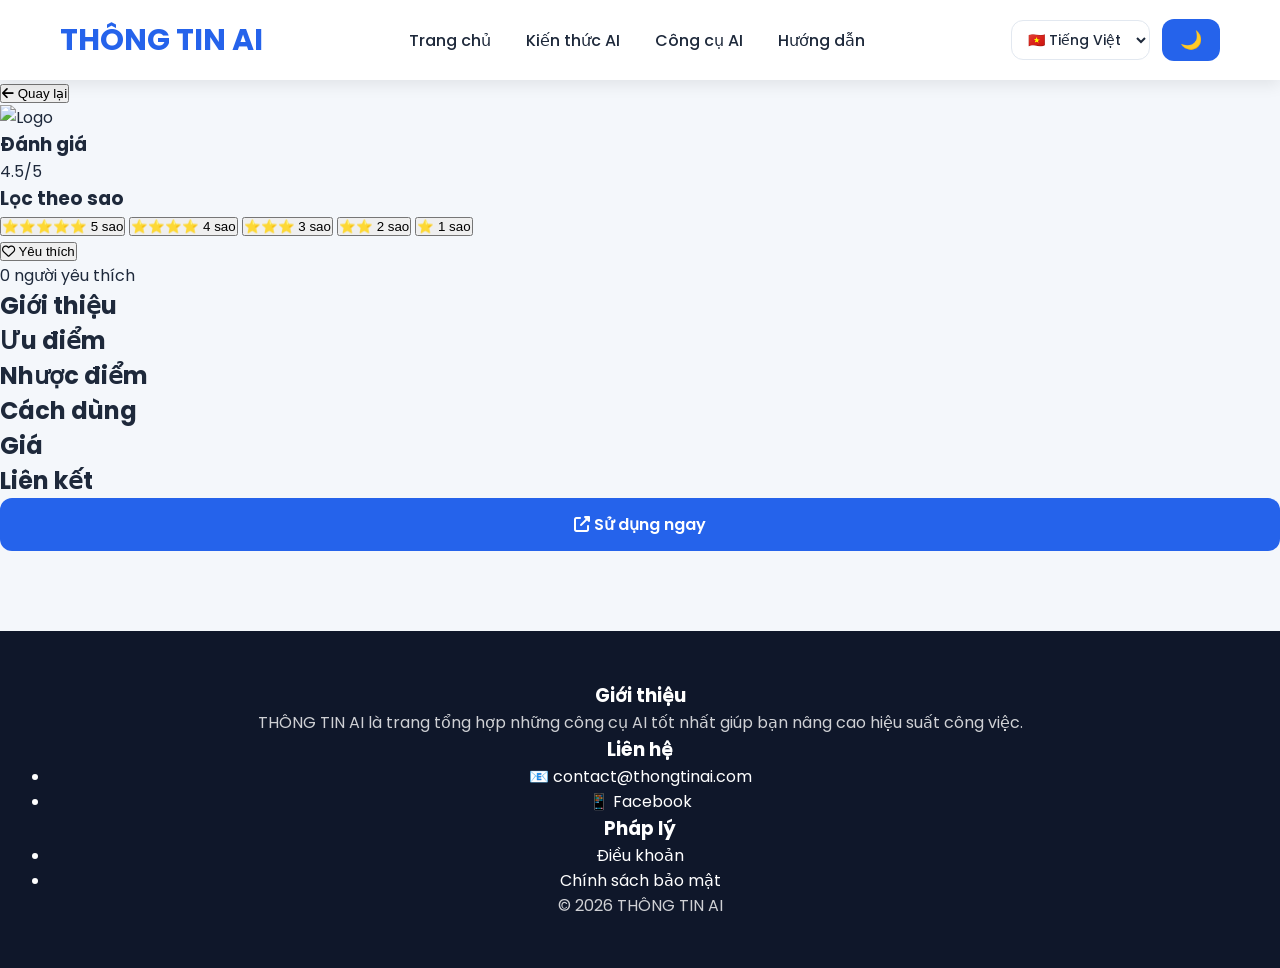
==== detail.html @ 98ac902a "Thêm trang chi tiết công cụ AI với đánh giá sao, yêu thích, và thông tin đầy đủ" ====
<!DOCTYPE html>
<html lang="vi">
<head>
    <meta charset="UTF-8">
    <meta name="viewport" content="width=device-width, initial-scale=1.0">
    <title>Chi tiết công cụ AI - THÔNG TIN AI</title>
    <link rel="stylesheet" href="style.css">
    <link rel="stylesheet" href="css/detail.css">
    <link rel="preconnect" href="https://fonts.googleapis.com">
    <link rel="preconnect" href="https://fonts.gstatic.com" crossorigin>
    <link href="https://fonts.googleapis.com/css2?family=Poppins:wght@300;400;500;600;700;800&display=swap" rel="stylesheet">
    <link rel="stylesheet" href="https://cdnjs.cloudflare.com/ajax/libs/font-awesome/6.7.2/css/all.min.css">
</head>
<body>
    <!-- HEADER -->
    <header class="header">
        <div class="logo">
            <a href="index.html">THÔNG TIN AI</a>
        </div>
        <nav>
            <a href="index.html" data-i18n="nav_home">Trang chủ</a>
            <a href="index.html" id="knowledgeToggle" data-i18n="nav_knowledge">Kiến thức AI</a>
            <a href="index.html" id="toolsToggle" data-i18n="nav_tools">Công cụ AI</a>
            <a href="index.html" id="guideToggle" data-i18n="nav_guide">Hướng dẫn</a>
        </nav>
        <div class="header-right">
            <div class="lang-select">
                <select id="langSelect">
                    <option value="vi">🇻🇳 Tiếng Việt</option>
                    <option value="en">🇺🇸 English</option>
                </select>
            </div>
            <button id="darkMode">🌙</button>
        </div>
    </header>

    <!-- DETAIL SECTION -->
    <main class="detail-container">
        <div class="detail-hero">
            <button class="back-btn" onclick="history.back()">
                <i class="fas fa-arrow-left"></i> <span data-i18n="back_btn">Quay lại</span>
            </button>
        </div>

        <section class="detail-content">
            <div class="detail-header">
                <div class="detail-logo">
                    <img id="detailLogo" src="" alt="Logo">
                    <span id="detailIcon" class="detail-icon"></span>
                </div>
                <div class="detail-title-section">
                    <h1 id="detailName"></h1>
                    <div class="detail-meta">
                        <span id="detailCategory" class="badge-category"></span>
                        <span id="detailBadge" class="badge"></span>
                    </div>
                </div>
            </div>

            <!-- RATING & FAVORITE SECTION -->
            <div class="rating-favorite-section">
                <div class="rating-box">
                    <h3 data-i18n="rating_title">Đánh giá</h3>
                    <div class="stars-container">
                        <div class="stars-display" id="starsDisplay"></div>
                        <span id="ratingValue" class="rating-value">4.5/5</span>
                    </div>
                </div>

                <!-- RATING FILTER 5-1 STAR -->
                <div class="rating-filter">
                    <h3 data-i18n="rating_filter">Lọc theo sao</h3>
                    <div class="filter-stars">
                        <button class="star-filter-btn" data-star="5">⭐⭐⭐⭐⭐ <span data-i18n="star_5">5 sao</span></button>
                        <button class="star-filter-btn" data-star="4">⭐⭐⭐⭐ <span data-i18n="star_4">4 sao</span></button>
                        <button class="star-filter-btn" data-star="3">⭐⭐⭐ <span data-i18n="star_3">3 sao</span></button>
                        <button class="star-filter-btn" data-star="2">⭐⭐ <span data-i18n="star_2">2 sao</span></button>
                        <button class="star-filter-btn" data-star="1">⭐ <span data-i18n="star_1">1 sao</span></button>
                    </div>
                </div>

                <div class="favorite-box">
                    <button id="favoriteBtn" class="favorite-btn" title="Yêu thích">
                        <i class="far fa-heart"></i> <span data-i18n="favorite_btn">Yêu thích</span>
                    </button>
                    <p id="favCount" class="fav-count">0 người yêu thích</p>
                </div>
            </div>

            <!-- MAIN INFO GRID -->
            <div class="info-grid">
                <!-- GIỚI THIỆU -->
                <div class="info-box">
                    <h2 data-i18n="detail_intro">Giới thiệu</h2>
                    <p id="detailIntro"></p>
                </div>

                <!-- ƯU ĐIỂM -->
                <div class="info-box">
                    <h2 data-i18n="detail_advantages">Ưu điểm</h2>
                    <ul id="advantagesList" class="benefit-list">
                    </ul>
                </div>

                <!-- NHƯỢC ĐIỂM -->
                <div class="info-box">
                    <h2 data-i18n="detail_disadvantages">Nhược điểm</h2>
                    <ul id="disadvantagesList" class="benefit-list">
                    </ul>
                </div>

                <!-- CÁCH DÙNG -->
                <div class="info-box">
                    <h2 data-i18n="detail_usage">Cách dùng</h2>
                    <ol id="usageList" class="usage-list">
                    </ol>
                </div>

                <!-- GIÁ -->
                <div class="info-box">
                    <h2 data-i18n="detail_price">Giá</h2>
                    <div id="priceInfo" class="price-info">
                    </div>
                </div>

                <!-- LINK -->
                <div class="info-box">
                    <h2 data-i18n="detail_link">Liên kết</h2>
                    <a id="detailLink" href="#" target="_blank" rel="noopener" class="btn btn-primary">
                        <i class="fas fa-external-link-alt"></i> <span data-i18n="btn_use">Sử dụng ngay</span>
                    </a>
                </div>
            </div>
        </section>
    </main>

    <!-- FOOTER -->
    <footer>
        <div class="footer-content">
            <div class="footer-section">
                <h3 data-i18n="footer_about">Giới thiệu</h3>
                <p data-i18n="footer_about_text">THÔNG TIN AI là trang tổng hợp những công cụ AI tốt nhất giúp bạn nâng cao hiệu suất công việc.</p>
            </div>
            <div class="footer-section">
                <h3 data-i18n="footer_contact">Liên hệ</h3>
                <ul>
                    <li><a href="mailto:contact@thongtinai.com">📧 contact@thongtinai.com</a></li>
                    <li><a href="https://facebook.com/thongtinai" target="_blank">📱 Facebook</a></li>
                </ul>
            </div>
            <div class="footer-section">
                <h3 data-i18n="footer_legal">Pháp lý</h3>
                <ul>
                    <li><a href="terms.html" data-i18n="footer_terms">Điều khoản</a></li>
                    <li><a href="privacy.html" data-i18n="footer_privacy">Chính sách bảo mật</a></li>
                </ul>
            </div>
        </div>
        <p class="footer-bottom" data-i18n="footer_text">© 2026 THÔNG TIN AI</p>
    </footer>

    <script src="data.js"></script>
    <script src="translations.js"></script>
    <script src="js/detail.js"></script>
</body>
</html>
---- style.css ----
/* =======================================
THÔNG TIN AI
Version 3.0
======================================= */

@import url('https://fonts.googleapis.com/css2?family=Poppins:wght@300;400;500;600;700;800&display=swap');

:root{
    --primary:#2563eb;
    --primary-dark:#1d4ed8;
    --background:#f4f7fb;
    --white:#ffffff;
    --text:#1e293b;
    --gray:#64748b;
    --border:#e5e7eb;
    --shadow:0 15px 40px rgba(0,0,0,.08);
    --radius:18px;
}

*{
    margin:0;
    padding:0;
    box-sizing:border-box;
}

html{
    scroll-behavior:smooth;
}

body{
    font-family:'Poppins',sans-serif;
    background:var(--background);
    color:var(--text);
    transition:background .3s, color .3s;
}

img{
    max-width:100%;
    display:block;
}

a{
    text-decoration:none;
    color:inherit;
}

button{
    cursor:pointer;
}

/* =======================================
HEADER
======================================= */
.header{
    height:80px;
    background:white;
    display:flex;
    justify-content:space-between;
    align-items:center;
    padding:0 60px;
    position:sticky;
    top:0;
    z-index:999;
    box-shadow:0 5px 15px rgba(0,0,0,.08);
}

.logo{
    font-size:30px;
    font-weight:700;
    color:var(--primary);
}

nav{
    display:flex;
    gap:35px;
}

nav a{
    font-weight:500;
    transition:.3s;
}

nav a:hover{
    color:var(--primary);
}

.header-right{
    display:flex;
    align-items:center;
    gap:12px;
}

.header-right button{
    background:var(--primary);
    color:white;
    border:none;
    padding:10px 18px;
    border-radius:12px;
    font-size:18px;
}

.lang-select select{
    background:white;
    color:#1e293b;
    border:1.5px solid #e2e8f0;
    padding:8px 12px;
    border-radius:12px;
    font-size:14px;
    font-weight:500;
    font-family:inherit;
    cursor:pointer;
    outline:none;
    transition:.3s;
}

.lang-select select:hover{
    border-color:var(--primary);
}

body.dark .lang-select select{
    background:#1e293b;
    color:#e2e8f0;
    border-color:#334155;
}

/* =======================================
HERO
======================================= */
.hero{
    background:
        radial-gradient(circle at 8px 8px, rgba(255,255,255,.16) 1.6px, transparent 1.6px) 0 0/40px 40px,
        radial-gradient(circle at 1200px 60px, rgba(255,255,255,.12) 220px, transparent 60%),
        linear-gradient(135deg,#2563eb,#1e40af);
    min-height:500px;
    display:flex;
    align-items:center;
    justify-content:center;
    text-align:center;
    color:white;
    padding:80px;
    position:relative;
    overflow:hidden;
}

.hero-text{
    max-width:850px;
    position:relative;
    z-index:2;
}

.hero-robot{
    position:absolute;
    right:40px;
    bottom:-10px;
    width:200px;
    height:auto;
    object-fit:contain;
    opacity:.95;
    filter:drop-shadow(0 15px 25px rgba(0,0,0,.3));
    animation:robotFloat 3.5s ease-in-out infinite;
}

@keyframes robotFloat{
    0%,100%{ transform:translateY(0); }
    50%{ transform:translateY(-14px); }
}

.hero h1{
    font-size:64px;
    margin-bottom:20px;
}

.hero p{
    font-size:20px;
    opacity:.95;
}

.search-box{
    margin-top:40px;
    display:flex;
    justify-content:center;
}

.search-box input{
    width:600px;
    height:60px;
    border:none;
    outline:none;
    padding:0 20px;
    border-radius:15px 0 0 15px;
    font-size:17px;
}

.search-box button{
    width:150px;
    border:none;
    background:#0f172a;
    color:white;
    border-radius:0 15px 15px 0;
    font-size:17px;
}

/* =======================================
LAYOUT
======================================= */
.main{
    max-width:1450px;
    margin:60px auto;
    display:grid;
    grid-template-columns:260px 1fr;
    gap:40px;
    padding:0 20px;
}

.sidebar{
    background:white;
    border-radius:20px;
    padding:25px;
    box-shadow:var(--shadow);
    height:fit-content;
    position:sticky;
    top:100px;
}

.sidebar h3{
    margin-bottom:25px;
    font-size:22px;
}

.sidebar ul{
    list-style:none;
}

.sidebar li{
    padding:15px;
    border-radius:12px;
    margin-bottom:10px;
    cursor:pointer;
    transition:.3s;
}

.sidebar li:hover{
    background:#2563eb;
    color:white;
}

.sidebar li.active{
    background:#2563eb;
    color:white;
}

.utility-title{
    margin-top:30px;
    margin-bottom:20px;
    font-size:19px;
    padding-top:20px;
    border-top:1px solid var(--border);
}

body.dark .utility-title{
    border-top-color:#334155;
}

.utility-list{
    list-style:none;
}

.utility-list li{
    padding:13px 15px;
    border-radius:12px;
    margin-bottom:8px;
    cursor:pointer;
    font-size:15px;
    transition:.3s;
}

.utility-list li:hover{
    background:#eff6ff;
    color:var(--primary);
}

.utility-list li.active{
    background:#2563eb;
    color:white;
}

body.dark .utility-list li:hover{
    background:#334155;
    color:#93c5fd;
}

.content{
    width:100%;
}

.section-title{
    display:flex;
    justify-content:space-between;
    align-items:center;
    margin-bottom:30px;
}

.section-title h2{
    font-size:34px;
    font-weight:700;
}

.tool-count{
    color:var(--gray);
    font-weight:600;
    font-size:15px;
}

.hidden{
    display:none !important;
}

#knowledge-section{
    margin-bottom:60px;
}

nav a.active-link{
    color:var(--primary);
}

/* =======================================
KIẾN THỨC AI
======================================= */
.knowledge-grid{
    display:grid;
    grid-template-columns:repeat(auto-fill,minmax(300px,1fr));
    gap:20px;
}

.knowledge-card{
    background:white;
    border-radius:20px;
    padding:25px;
    box-shadow:var(--shadow);
    transition:.3s;
}

.knowledge-card:hover{
    transform:translateY(-6px);
    box-shadow:0 20px 45px rgba(0,0,0,.12);
}

.knowledge-icon{
    font-size:34px;
    width:60px;
    height:60px;
    display:flex;
    align-items:center;
    justify-content:center;
    background:linear-gradient(135deg,#eff6ff,#dbeafe);
    border-radius:16px;
    margin-bottom:16px;
}

.knowledge-card h3{
    font-size:20px;
    margin-bottom:12px;
    color:var(--primary);
}

.knowledge-card p{
    color:var(--gray);
    line-height:1.7;
}

.knowledge-card ul{
    padding-left:20px;
    color:var(--gray);
    line-height:1.9;
}

/* =======================================
AI THEO NGHỀ
======================================= */
.profession-grid{
    display:grid;
    grid-template-columns:repeat(auto-fill,minmax(300px,1fr));
    gap:20px;
}

.profession-card{
    background:white;
    border-radius:20px;
    padding:25px;
    box-shadow:var(--shadow);
    transition:.3s;
}

.profession-card:hover{
    transform:translateY(-6px);
    box-shadow:0 20px 45px rgba(0,0,0,.12);
}

.profession-card h3{
    font-size:20px;
    margin-bottom:8px;
    color:var(--primary);
}

.profession-intro{
    color:var(--gray);
    font-weight:600;
    margin-bottom:10px;
}

.profession-tasks{
    list-style:none;
    margin-bottom:18px;
}

.profession-tasks li{
    color:var(--gray);
    line-height:1.9;
    padding-left:26px;
    position:relative;
}

.profession-tasks li::before{
    content:"✔";
    position:absolute;
    left:0;
    color:#22c55e;
    font-weight:700;
}

.profession-suggest{
    border-top:1px solid var(--border);
    padding-top:16px;
}

.suggest-label{
    display:block;
    font-size:13px;
    color:var(--gray);
    font-weight:600;
    margin-bottom:10px;
}

.chip-row{
    display:flex;
    flex-wrap:wrap;
    gap:8px;
}

.chip{
    background:#eff6ff;
    color:var(--primary);
    font-size:13px;
    font-weight:600;
    padding:7px 14px;
    border-radius:50px;
    cursor:pointer;
    transition:.25s;
}

.chip:hover{
    background:var(--primary);
    color:white;
    transform:translateY(-2px);
}

body.dark .profession-suggest{
    border-top-color:#334155;
}

body.dark .chip{
    background:#334155;
    color:#93c5fd;
}

/* =======================================
BẢNG XẾP HẠNG AI
======================================= */
.ranking-list{
    display:flex;
    flex-direction:column;
    gap:14px;
}

.ranking-item{
    background:white;
    border-radius:16px;
    padding:16px 22px;
    box-shadow:0 8px 24px rgba(0,0,0,.06);
    display:flex;
    align-items:center;
    gap:20px;
    transition:.3s;
}

.ranking-item:hover{
    transform:translateX(6px);
    box-shadow:0 12px 30px rgba(0,0,0,.1);
}

.rank-pos{
    width:40px;
    min-width:40px;
    height:40px;
    border-radius:50%;
    background:#f1f5f9;
    display:flex;
    align-items:center;
    justify-content:center;
    font-weight:700;
    font-size:18px;
    color:var(--gray);
}

.rank-pos.rank-top{
    background:linear-gradient(135deg,#fef3c7,#fde68a);
    font-size:22px;
}

.ranking-logo{
    width:48px;
    height:48px;
    min-width:48px;
    border-radius:12px;
    background:linear-gradient(135deg,#eff6ff,#dbeafe);
    display:flex;
    align-items:center;
    justify-content:center;
}

.ranking-logo img{
    width:28px;
    height:28px;
    object-fit:contain;
}

.ranking-info{
    flex:1;
    min-width:120px;
}

.ranking-info h4{
    font-size:17px;
    margin-bottom:3px;
}

.ranking-category{
    font-size:13px;
    color:var(--gray);
}

.ranking-rating{
    font-weight:700;
    color:#f59e0b;
    min-width:70px;
}

.ranking-link{
    width:auto;
    padding:10px 20px;
    font-size:14px;
}

body.dark .ranking-item{
    background:#1e293b;
}

body.dark .rank-pos{
    background:#334155;
    color:#e2e8f0;
}

/* =======================================
TOOL GRID
======================================= */
.tool-grid{
    display:grid;
    grid-template-columns:repeat(auto-fill,minmax(260px,1fr));
    gap:20px;
}

.tool-card{
    background:#fff;
    border-radius:20px;
    overflow:hidden;
    box-shadow:0 10px 30px rgba(0,0,0,.08);
    transition:.35s;
    position:relative;
    animation:fadeUp .6s ease;
}

.tool-card:hover{
    transform:translateY(-10px);
    box-shadow:0 20px 45px rgba(0,0,0,.15);
}

.tool-image{
    height:180px;
    background:linear-gradient(135deg,#eff6ff,#dbeafe);
    display:flex;
    justify-content:center;
    align-items:center;
}

.tool-image img,
.tool-image .tool-logo{
    width:70px;
    height:70px;
    object-fit:contain;
}

.tool-content{
    padding:25px;
}

.tool-content h3{
    font-size:24px;
    margin-bottom:10px;
}

.tool-content p{
    color:#64748b;
    line-height:1.8;
    margin-bottom:20px;
    min-height:70px;
}

/* =======================================
BADGE
======================================= */
.badge{
    position:absolute;
    top:18px;
    right:18px;
    background:#22c55e;
    color:white;
    font-size:13px;
    padding:6px 12px;
    border-radius:50px;
    font-weight:600;
    z-index:2;
}

.badge.pro{
    background:#ef4444;
}

.badge.free{
    background:#2563eb;
}

.badge.hot{
    background:#22c55e;
}

/* =======================================
RATING
======================================= */
.rating{
    display:flex;
    align-items:center;
    gap:6px;
    margin-bottom:15px;
    color:#f59e0b;
    font-weight:600;
}

.rating span{
    color:#475569;
}

/* =======================================
BUTTON
======================================= */
.btn{
    display:inline-block;
    width:100%;
    text-align:center;
    background:#2563eb;
    color:white;
    padding:14px;
    border-radius:12px;
    transition:.3s;
    font-weight:600;
}

.btn:hover{
    background:#1d4ed8;
}

/* =======================================
EMPTY
======================================= */
.empty{
    background:white;
    padding:80px;
    border-radius:20px;
    text-align:center;
    box-shadow:var(--shadow);
    grid-column:1/-1;
}

/* =======================================
ANIMATION
======================================= */
@keyframes fadeUp{
    from{
        opacity:0;
        transform:translateY(30px);
    }
    to{
        opacity:1;
        transform:translateY(0);
    }
}

/* =======================================
6 Ô LỢI ÍCH CUỐI TRANG
======================================= */
.footer-stats{
    max-width:1450px;
    margin:0 auto;
    padding:0 20px 60px;
    display:grid;
    grid-template-columns:repeat(6,1fr);
    gap:20px;
}

.stat-box{
    background:white;
    border-radius:18px;
    padding:26px 20px;
    text-align:center;
    box-shadow:var(--shadow);
    transition:.3s;
}

.stat-box:hover{
    transform:translateY(-6px);
    box-shadow:0 20px 45px rgba(0,0,0,.12);
}

.stat-icon{
    width:56px;
    height:56px;
    margin:0 auto 14px;
    border-radius:50%;
    background:linear-gradient(135deg,#eff6ff,#dbeafe);
    display:flex;
    align-items:center;
    justify-content:center;
    font-size:26px;
}

.stat-box h4{
    font-size:16px;
    margin-bottom:8px;
}

.stat-box p{
    font-size:13px;
    color:var(--gray);
    line-height:1.6;
}

body.dark .stat-box{
    background:#1e293b;
}

body.dark .stat-box p{
    color:#94a3b8;
}

@media(max-width:1200px){
    .footer-stats{
        grid-template-columns:repeat(3,1fr);
    }
}

@media(max-width:600px){
    .footer-stats{
        grid-template-columns:repeat(2,1fr);
        gap:14px;
    }
}

/* =======================================
FOOTER
======================================= */
footer{
    margin-top:80px;
    background:#0f172a;
    color:white;
    text-align:center;
    padding:50px;
}

footer p{
    opacity:.8;
}

footer .credit{
    margin-top:8px;
    font-size:13px;
    opacity:.55;
}

footer .credit a{
    text-decoration:underline;
}

/* =======================================
SCROLLBAR
======================================= */
::-webkit-scrollbar{
    width:10px;
}

::-webkit-scrollbar-thumb{
    background:#2563eb;
    border-radius:20px;
}

::-webkit-scrollbar-track{
    background:#edf2f7;
}

/* =======================================
DARK MODE
======================================= */
body.dark{
    background:#0f172a;
    color:#e2e8f0;
}

body.dark .header{
    background:#1e293b;
}

body.dark .sidebar,
body.dark .knowledge-card,
body.dark .tool-card,
body.dark .empty{
    background:#1e293b;
    color:#e2e8f0;
}

body.dark .tool-content p,
body.dark .knowledge-card p,
body.dark .knowledge-card ul,
body.dark .rating span{
    color:#94a3b8;
}

body.dark footer{
    background:#020617;
}

/* =======================================
RESPONSIVE
======================================= */
@media(max-width:1200px){
    .main{
        grid-template-columns:220px 1fr;
    }
}

@media(max-width:900px){
    .main{
        grid-template-columns:1fr;
    }

    .sidebar{
        position:relative;
        top:0;
    }

    .hero h1{
        font-size:42px;
    }

    .hero-robot{
        width:140px;
        height:140px;
        right:10px;
        bottom:-6px;
        opacity:.5;
    }

    .search-box{
        flex-direction:column;
        gap:10px;
    }

    .search-box input{
        width:100%;
        border-radius:12px;
    }

    .search-box button{
        width:100%;
        height:55px;
        border-radius:12px;
    }
}

@media(max-width:600px){
    .header{
        padding:20px;
    }

    nav{
        display:none;
    }

    .hero{
        padding:50px 25px;
    }

    .hero h1{
        font-size:34px;
    }

    .tool-grid{
        grid-template-columns:1fr;
    }

    .hero-robot{
        display:none;
    }
}

.tool-buttons{display:flex;gap:10px;margin-top:12px}
.tool-buttons .btn{flex:1;text-align:center}
.btn-free{background:#22c55e!important}
.btn-paid{background:#8b5cf6!important}
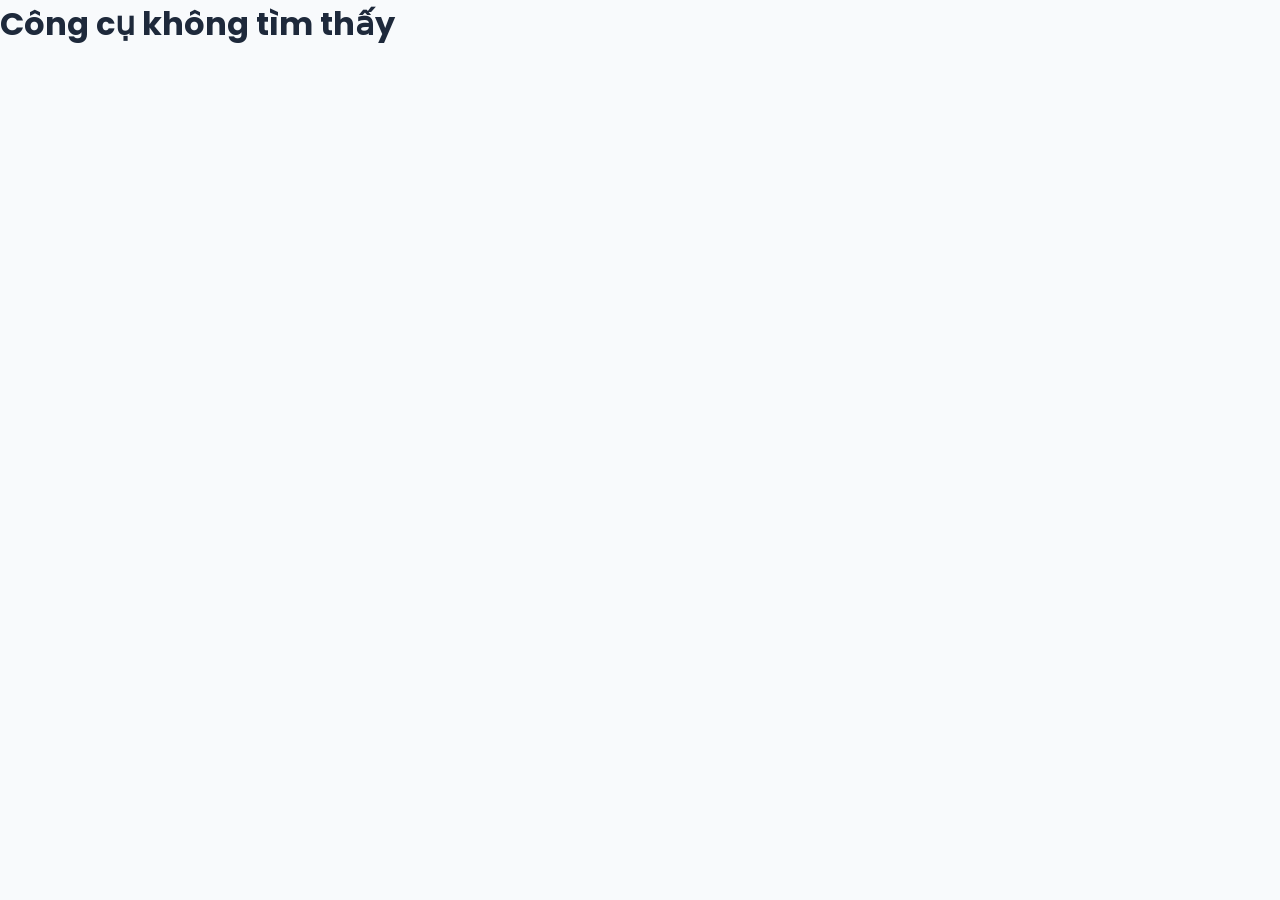
==== commit 4698bd34: "Thêm trang chi tiết công cụ AI với bộ lọc sao, yêu thích, giới thiệu, ưu nhược điểm, cách dùng, giá " ====
--- a/detail.html
+++ b/detail.html
@@ -98,29 +98,25 @@
                 <!-- ƯU ĐIỂM -->
                 <div class="info-box">
                     <h2 data-i18n="detail_advantages">Ưu điểm</h2>
-                    <ul id="advantagesList" class="benefit-list">
-                    </ul>
+                    <ul id="advantagesList" class="benefit-list"></ul>
                 </div>
 
                 <!-- NHƯỢC ĐIỂM -->
                 <div class="info-box">
                     <h2 data-i18n="detail_disadvantages">Nhược điểm</h2>
-                    <ul id="disadvantagesList" class="benefit-list">
-                    </ul>
+                    <ul id="disadvantagesList" class="benefit-list"></ul>
                 </div>
 
                 <!-- CÁCH DÙNG -->
                 <div class="info-box">
                     <h2 data-i18n="detail_usage">Cách dùng</h2>
-                    <ol id="usageList" class="usage-list">
-                    </ol>
+                    <ol id="usageList" class="usage-list"></ol>
                 </div>
 
                 <!-- GIÁ -->
                 <div class="info-box">
                     <h2 data-i18n="detail_price">Giá</h2>
-                    <div id="priceInfo" class="price-info">
-                    </div>
+                    <div id="priceInfo" class="price-info"></div>
                 </div>
 
                 <!-- LINK -->
--- a/css/detail.css
+++ b/css/detail.css
@@ -0,0 +1,465 @@
+/* ===== DETAIL PAGE CSS ===== */
+
+:root {
+  --primary-color: #6366f1;
+  --secondary-color: #ec4899;
+  --background: #f8fafc;
+  --surface: #ffffff;
+  --text-primary: #1e293b;
+  --text-secondary: #64748b;
+  --border-color: #e2e8f0;
+  --success: #10b981;
+  --warning: #f59e0b;
+  --danger: #ef4444;
+}
+
+body.dark {
+  --background: #0f172a;
+  --surface: #1e293b;
+  --text-primary: #f1f5f9;
+  --text-secondary: #cbd5e1;
+  --border-color: #334155;
+}
+
+.detail-container {
+  max-width: 1200px;
+  margin: 0 auto;
+  padding: 2rem;
+  min-height: 100vh;
+}
+
+.detail-hero {
+  margin-bottom: 2rem;
+}
+
+.back-btn {
+  display: inline-flex;
+  align-items: center;
+  gap: 0.5rem;
+  padding: 0.75rem 1.5rem;
+  background: var(--primary-color);
+  color: white;
+  border: none;
+  border-radius: 0.5rem;
+  cursor: pointer;
+  font-size: 1rem;
+  transition: all 0.3s ease;
+}
+
+.back-btn:hover {
+  background: var(--secondary-color);
+  transform: translateX(-5px);
+}
+
+.detail-content {
+  background: var(--surface);
+  border-radius: 1rem;
+  padding: 2rem;
+  box-shadow: 0 1px 3px rgba(0, 0, 0, 0.1);
+}
+
+/* Header Section */
+.detail-header {
+  display: flex;
+  gap: 2rem;
+  margin-bottom: 2rem;
+  padding-bottom: 2rem;
+  border-bottom: 2px solid var(--border-color);
+}
+
+.detail-logo {
+  position: relative;
+  width: 120px;
+  height: 120px;
+  display: flex;
+  align-items: center;
+  justify-content: center;
+  background: linear-gradient(135deg, var(--primary-color), var(--secondary-color));
+  border-radius: 1rem;
+  overflow: hidden;
+}
+
+.detail-logo img {
+  width: 100%;
+  height: 100%;
+  object-fit: contain;
+}
+
+.detail-icon {
+  position: absolute;
+  font-size: 60px;
+  display: flex;
+  align-items: center;
+  justify-content: center;
+}
+
+.detail-title-section h1 {
+  font-size: 2.5rem;
+  color: var(--text-primary);
+  margin-bottom: 1rem;
+  font-weight: 800;
+}
+
+.detail-meta {
+  display: flex;
+  gap: 1rem;
+  flex-wrap: wrap;
+}
+
+.badge-category {
+  padding: 0.5rem 1rem;
+  background: var(--primary-color);
+  color: white;
+  border-radius: 2rem;
+  font-size: 0.9rem;
+  font-weight: 600;
+}
+
+.badge {
+  padding: 0.5rem 1rem;
+  border-radius: 2rem;
+  font-size: 0.9rem;
+  font-weight: 600;
+}
+
+.badge.free {
+  background: var(--success);
+  color: white;
+}
+
+.badge.pro {
+  background: var(--warning);
+  color: white;
+}
+
+.badge.hot {
+  background: var(--danger);
+  color: white;
+}
+
+/* Rating & Favorite Section */
+.rating-favorite-section {
+  display: grid;
+  grid-template-columns: repeat(auto-fit, minmax(300px, 1fr));
+  gap: 2rem;
+  margin: 2rem 0;
+  padding: 2rem;
+  background: var(--background);
+  border-radius: 1rem;
+}
+
+.rating-box h3,
+.rating-filter h3 {
+  font-size: 1.3rem;
+  color: var(--text-primary);
+  margin-bottom: 1rem;
+}
+
+.stars-container {
+  display: flex;
+  flex-direction: column;
+  gap: 1rem;
+  align-items: center;
+}
+
+.stars-display {
+  font-size: 2rem;
+  letter-spacing: 0.25rem;
+}
+
+.rating-value {
+  font-size: 1.5rem;
+  font-weight: 700;
+  color: var(--primary-color);
+}
+
+.filter-stars {
+  display: flex;
+  flex-direction: column;
+  gap: 0.75rem;
+}
+
+.star-filter-btn {
+  padding: 0.75rem 1rem;
+  background: var(--background);
+  border: 1px solid var(--border-color);
+  border-radius: 0.5rem;
+  cursor: pointer;
+  font-size: 1rem;
+  transition: all 0.3s ease;
+  text-align: left;
+}
+
+.star-filter-btn:hover {
+  background: var(--primary-color);
+  color: white;
+  border-color: var(--primary-color);
+}
+
+.favorite-box {
+  display: flex;
+  flex-direction: column;
+  gap: 1rem;
+}
+
+.favorite-btn {
+  padding: 1rem 1.5rem;
+  background: linear-gradient(135deg, var(--primary-color), var(--secondary-color));
+  color: white;
+  border: none;
+  border-radius: 0.5rem;
+  cursor: pointer;
+  font-size: 1.1rem;
+  font-weight: 600;
+  display: flex;
+  align-items: center;
+  justify-content: center;
+  gap: 0.75rem;
+  transition: all 0.3s ease;
+}
+
+.favorite-btn:hover {
+  transform: scale(1.05);
+}
+
+.favorite-btn.favorited {
+  background: var(--danger);
+}
+
+.favorite-btn i {
+  font-size: 1.3rem;
+}
+
+.fav-count {
+  color: var(--text-secondary);
+  font-size: 0.95rem;
+  text-align: center;
+}
+
+/* Info Grid */
+.info-grid {
+  display: grid;
+  grid-template-columns: repeat(auto-fit, minmax(350px, 1fr));
+  gap: 2rem;
+  margin-top: 2rem;
+}
+
+.info-box {
+  padding: 1.5rem;
+  background: var(--background);
+  border-radius: 1rem;
+  border-left: 4px solid var(--primary-color);
+}
+
+.info-box h2 {
+  font-size: 1.3rem;
+  color: var(--text-primary);
+  margin-bottom: 1rem;
+  font-weight: 700;
+}
+
+.info-box p {
+  color: var(--text-secondary);
+  line-height: 1.6;
+}
+
+.benefit-list {
+  list-style: none;
+  padding: 0;
+  margin: 0;
+}
+
+.benefit-list li {
+  padding: 0.75rem 0;
+  padding-left: 2rem;
+  position: relative;
+  color: var(--text-secondary);
+  line-height: 1.6;
+}
+
+.benefit-list li:before {
+  content: "✓";
+  position: absolute;
+  left: 0;
+  color: var(--success);
+  font-weight: bold;
+  font-size: 1.2rem;
+}
+
+#disadvantagesList li:before {
+  content: "✗";
+  color: var(--danger);
+}
+
+.usage-list {
+  list-style: none;
+  padding: 0;
+  margin: 0;
+  counter-reset: step-counter;
+}
+
+.usage-list li {
+  padding: 1rem;
+  margin-bottom: 0.75rem;
+  background: var(--surface);
+  border-radius: 0.5rem;
+  color: var(--text-secondary);
+  counter-increment: step-counter;
+  line-height: 1.6;
+}
+
+.usage-list li:before {
+  content: counter(step-counter);
+  display: inline-block;
+  width: 2rem;
+  height: 2rem;
+  background: var(--primary-color);
+  color: white;
+  border-radius: 50%;
+  text-align: center;
+  line-height: 2rem;
+  margin-right: 0.75rem;
+  font-weight: bold;
+  flex-shrink: 0;
+}
+
+.price-info {
+  padding: 1rem;
+  background: var(--surface);
+  border-radius: 0.5rem;
+  border: 2px solid var(--primary-color);
+}
+
+.price-item {
+  display: flex;
+  justify-content: space-between;
+  padding: 0.75rem 0;
+  border-bottom: 1px solid var(--border-color);
+}
+
+.price-item:last-child {
+  border-bottom: none;
+}
+
+.price-label {
+  font-weight: 600;
+  color: var(--text-primary);
+}
+
+.price-value {
+  color: var(--primary-color);
+  font-weight: 700;
+  font-size: 1.1rem;
+}
+
+.btn-primary {
+  display: inline-flex;
+  align-items: center;
+  gap: 0.75rem;
+  padding: 1rem 2rem;
+  background: linear-gradient(135deg, var(--primary-color), var(--secondary-color));
+  color: white;
+  border: none;
+  border-radius: 0.5rem;
+  cursor: pointer;
+  font-size: 1.1rem;
+  font-weight: 600;
+  transition: all 0.3s ease;
+  text-decoration: none;
+}
+
+.btn-primary:hover {
+  transform: translateY(-2px);
+  box-shadow: 0 8px 16px rgba(99, 102, 241, 0.4);
+}
+
+/* Footer */
+footer {
+  background: var(--text-primary);
+  color: white;
+  margin-top: 4rem;
+  padding: 3rem 2rem;
+}
+
+.footer-content {
+  max-width: 1200px;
+  margin: 0 auto;
+  display: grid;
+  grid-template-columns: repeat(auto-fit, minmax(250px, 1fr));
+  gap: 2rem;
+  margin-bottom: 2rem;
+}
+
+.footer-section h3 {
+  font-size: 1.2rem;
+  margin-bottom: 1rem;
+  font-weight: 700;
+}
+
+.footer-section p {
+  color: #cbd5e1;
+  line-height: 1.6;
+}
+
+.footer-section ul {
+  list-style: none;
+  padding: 0;
+  margin: 0;
+}
+
+.footer-section li {
+  margin-bottom: 0.75rem;
+}
+
+.footer-section a {
+  color: #cbd5e1;
+  text-decoration: none;
+  transition: color 0.3s ease;
+}
+
+.footer-section a:hover {
+  color: var(--primary-color);
+}
+
+.footer-bottom {
+  text-align: center;
+  padding-top: 2rem;
+  border-top: 1px solid #334155;
+  color: #94a3b8;
+}
+
+/* Responsive */
+@media (max-width: 768px) {
+  .detail-container {
+    padding: 1rem;
+  }
+
+  .detail-content {
+    padding: 1rem;
+  }
+
+  .detail-header {
+    flex-direction: column;
+    gap: 1rem;
+  }
+
+  .detail-title-section h1 {
+    font-size: 1.8rem;
+  }
+
+  .detail-logo {
+    width: 100px;
+    height: 100px;
+  }
+
+  .rating-favorite-section {
+    grid-template-columns: 1fr;
+    gap: 1rem;
+    padding: 1rem;
+  }
+
+  .info-grid {
+    grid-template-columns: 1fr;
+    gap: 1rem;
+  }
+}
